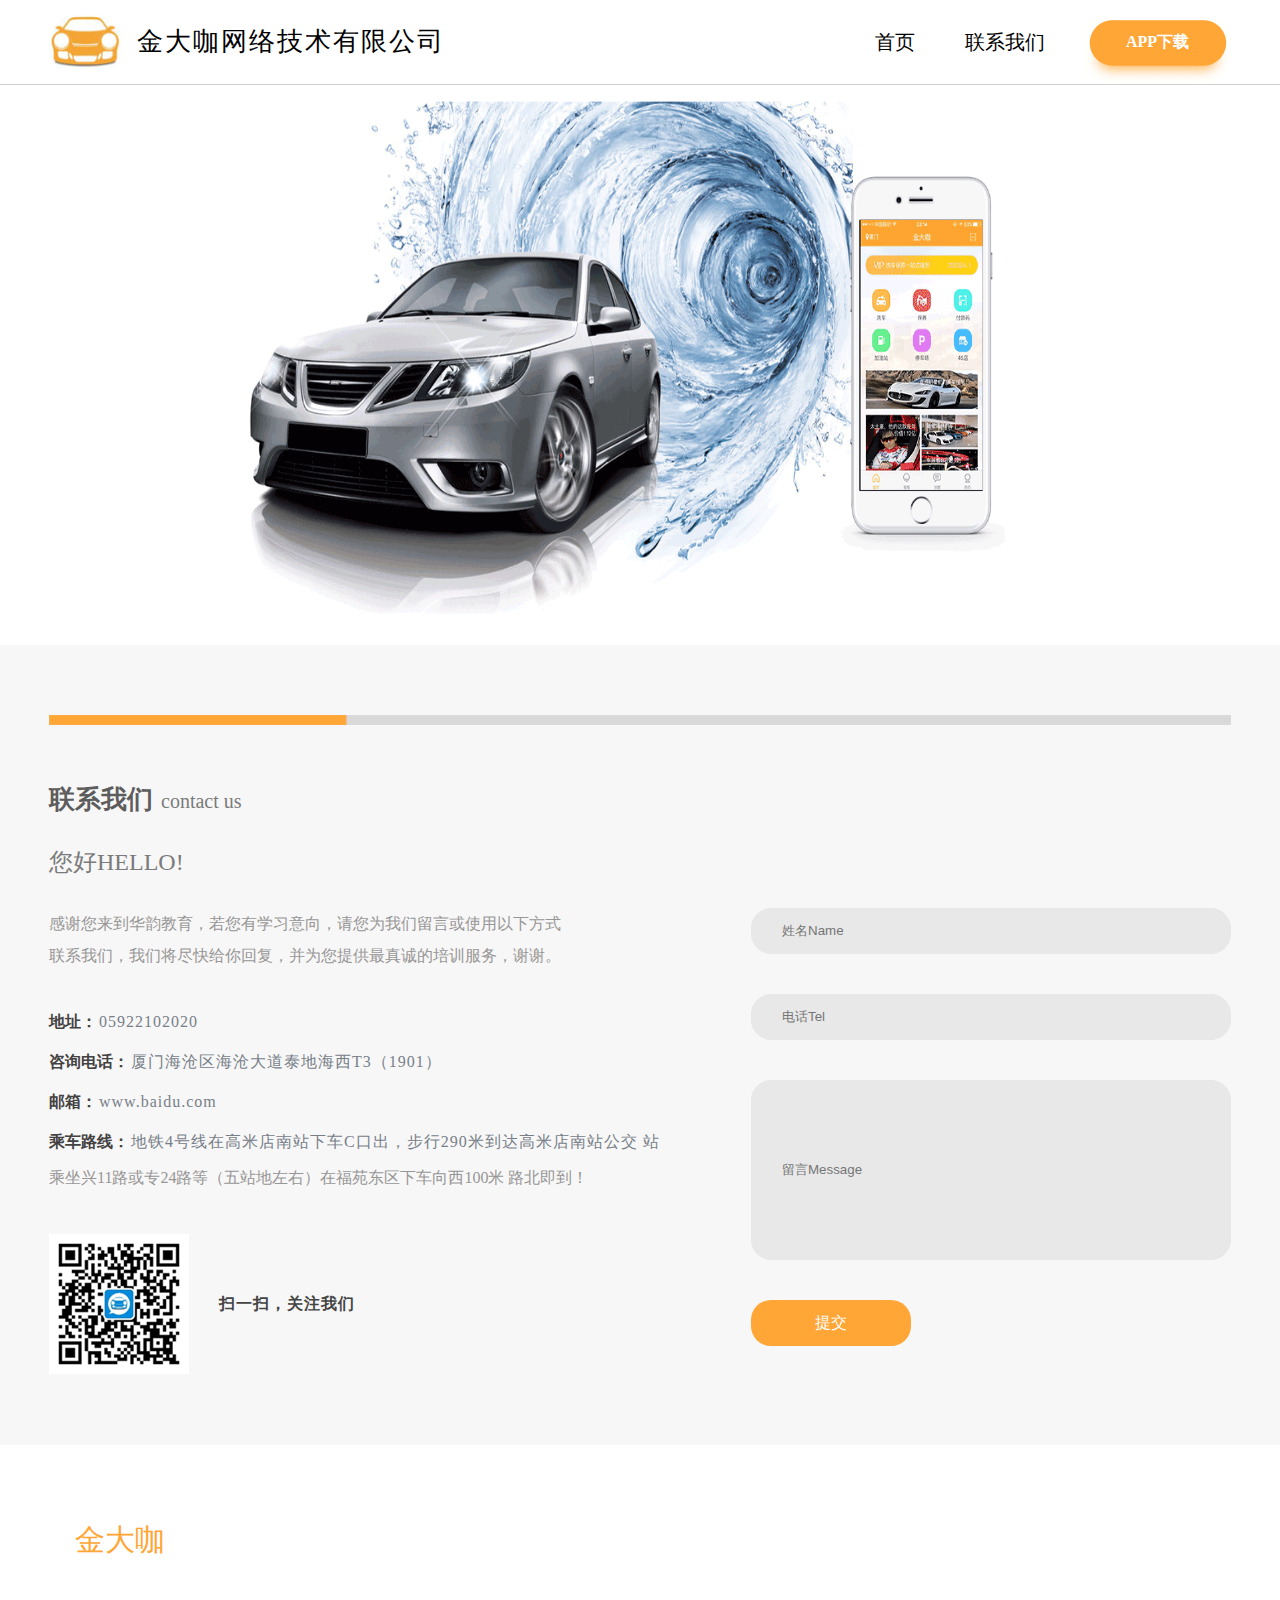
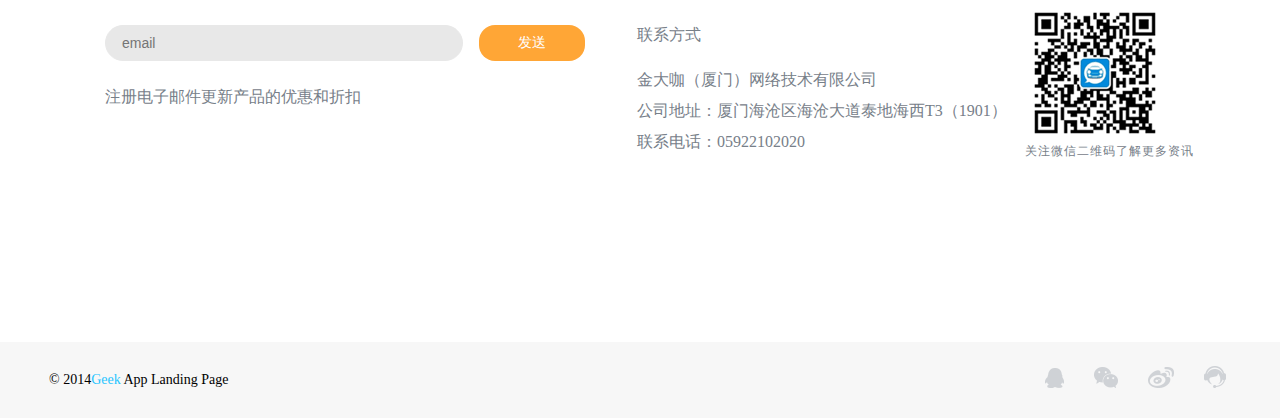
==== contactUs.html @ 1a279f51 "金大咖三个静态页面" ====
<html>

<head>
    <meta http-equiv="Content-Type" content="text/html;charset=UTF-8">
    <title>金大咖</title>
    <link rel="stylesheet" type="text/css" href="css/base.css">
</head>

<body>
    <wrap>
        <header>
        <div class="header-middle">
            <img src="images/card.png" alt="金大咖的logo">
            <h2>金大咖网络技术有限公司</h2>
            <h3><a href="index.html">首页</a></h3>
            <h3>联系我们</h3>
            <div class="appBtn">
                <a href="download.html">APP下载</a>
            </div>
            </div>
        </header>
        <div class="content">
            <div class="car-content"><img src="images/bg-1.png"></div>
             <div class="contact-content">
                <div class="contact-middle">
                    <img src="images/progressBar.png" alt="联系我们的进度条">
                    <h3>联系我们<span>contact us</span></h3>
                    <h4>您好HELLO!</h4>
                    <ul>
                        <p>感谢您来到华韵教育，若您有学习意向，请您为我们留言或使用以下方式<br/>联系我们，我们将尽快给你回复，并为您提供最真诚的培训服务，谢谢。</p>
                        <li>
                            <h6>地址：</h6>
                            <span>05922102020</span>
                        </li>
                        <li>
                            <h6>咨询电话：</h6>
                            <span>厦门海沧区海沧大道泰地海西T3（1901）</span>
                        </li>
                        <li>
                            <h6>邮箱：</h6>
                            <span>www.baidu.com</span>
                        </li>
                        <li class="ride-li">
                            <h6>乘车路线：</h6>
                            <span>地铁4号线在高米店南站下车C口出，步行290米到达高米店南站公交 站</span>
                        </li>
                        <p class="infP">乘坐兴11路或专24路等（五站地左右）在福苑东区下车向西100米 路北即到！</p>
                       
                            <img src="images/qrCode.png" alt="微信" class="qrCode">
                            <h5>扫一扫，关注我们</h5>
                    </ul>
                    <form>
                        <input type="" name="" placeholder="姓名Name">
                        <input type="" name="" placeholder="电话Tel">
                        <input type="" name="" class="input-textarea" placeholder="留言Message">
                        <div class="saveBtn">提交</div>
                    </form>
             </div>
             </div>

            <div class="touch-content">
                <div class="touch-middle">
                    <h2>金大咖</h2>
                    <div class="touch-information">
                        <input placeholder="email" class="email">
                        <div class="send">发送</div>
                        <h6>注册电子邮件更新产品的优惠和折扣</h6>
                    </div>
                    <div class="touch">
                        <p>联系方式</p>
                        <p>金大咖（厦门）网络技术有限公司</p>
                        <p>公司地址：厦门海沧区海沧大道泰地海西T3（1901）</p>
                        <p> 联系电话：05922102020</p>
                    </div>
                    <div class="qrCode">
                        <img src="images/qrCode.png" alt="二维码">
                        <p>关注微信二维码了解更多资讯</p>
                    </div>
                </div>
            </div>
            <div class="footer">
                <div class="footer-middle">
                    <p>© 2014<span>Geek</span> App Landing Page</p>
                    <div>
                        <img src="images/qq.png">
                        <img src="images/WeChat.png">
                        <img src="images/microblog.png">
                        <img src="images/custom-service.png">
                    </div>
                </div>
            </div>
    </wrap>
</body>

</html>
---- css/base.css ----
body,h2,p,h1,h6,h3,h5,ul,li{
	margin: 0;
	padding:0;
}
ul li{
	list-style-type: none;
}
input{outline:none;}
/*****************************************************************头部内容部分************************************/
header {
	width: 100%;
	height: 84px;
	background-color: #fff;
	border-bottom: 1px solid #cfcfcf;
}
.header-middle{
	margin: 0 auto;
	width:1182px;
	height: 84px;
	
}
header a{
	color: #000000;
	text-decoration:none;
}
header .appBtn a{
	color: #fff!important;
}
header img{
	float: left;
	width: 72px;
	height:54px;
	margin-right: 16px;
	margin-top: 15px;
}
header h2{
	float: left;
	font-size: 26px;
	font-weight: normal;
	line-height: 84px;
	color: #000000;
	letter-spacing: 2px;

}
header h3:nth-last-of-type(1){
	margin-left: 50px;
}
header h3{
	float: left;
	font-size: 20px;
	font-weight: normal;
	line-height: 84px;
	color: #000000;
	margin-left: 430px;
}

header .appBtn{
	background: url(../images/appBtn.png);
	width: 147px;
	height: 64px;
	float: right;
	line-height: 44px;
	text-align: center;
	color: #fff;
	font-weight: bold;
	margin-top:20px;
}
/*****************************************************************汽车保养全能管家************************************/
.download-tip{
	width: 100%;
	height:810px;
}
.download-img-middle{
	width:1182px;
	margin: 0 auto;
}
.download-tip h2{
	font-size: 26px;
	font-weight: normal;
	line-height: 84px;
	color: #000000;
	letter-spacing: 2px;
}
.download-tip h2 span{
	font-size: 30px;
	font-weight: bold;
	line-height: 84px;
	color: #000000;
	letter-spacing: 4px;
}
.download-img{
	width: 100%;
	height: 480px;
}
.download-img img{
	float: left;
}
.download-img .line{
	float: left;
	margin-left: 6px;
	height: 300px;
	width: 2px;
	background-color: #cfcfcf;
}
.download-img .download-button{
	margin-left: 30px;
	float: left;
}
.download-img .download-button h3{
	font-family: normal;
	letter-spacing: 4px;
	font-size: 28px;
	margin-bottom: 20px;
}
.download-img .download-button ul{
	width: 300px;
	height:110px;
}
.download-img .download-button li{
	margin-bottom: 8px;
	height:20px;

}
.download-img .download-button li h6{
	color: #222222;
	font-size: 16px;
	letter-spacing: 4px;
	line-height: 20px;
	float: left;
}
.download-img .download-button li span{
	float: left;
	width: 2px;
	height: 20px;
	margin: 0 6px;
	background-color: #cfcfcf;
}
.download-img .download-button li p{
	font-size: 16px;
	letter-spacing: 4px;
	line-height: 20px;
	float: left;
	color: #555555;
}
.download-img .download-button div{
	width: 160px;
	height:40px;
	background-color: #ffa636;
	color: #fff;
	line-height: 40px;
	text-align: center;
	border-radius: 6px;
}
.download-inf{
	margin-top: 80px;
}
.download-inf h5{
	font-family: normal;
	letter-spacing: 4px;
	font-size: 28px;
	margin-bottom: 6px;
}
.download-inf .inf-span{
	height: 6px;
	width: 50px;
	background-color: #cfcfcf;
}
.download-inf  p{
	margin-top: 10px;
	font-size: 14px;
	color: #666666;
	letter-spacing: 2px;
}
/*****************************************************************强大的功能特性内容部分************************************/

.function-div{
	background-color: #f9f9f9;
	width: 100%;
	height: 1600px;
}
.function-div h1{
	line-height: 80px;
	font-size: 26px;
	text-align: center;
	margin-bottom: 20px;
}
.function-inf{
	margin: 0 auto;
	width:1182px;
	height:463px;
	margin-bottom: 10px;
}
.function-inf img,.function-inf .function-text{
	float: left;
}
.function-inf .function-text{
	margin-left: 15px;
}
.function-inf .function-text h3{
	margin-top: 110px;
	font-weight: normal;
	font-size: 20px;
	line-height: 22px;
	margin-bottom: 10px;
}
.function-inf .function-text p{
	font-size: 16px;
	line-height: 22px;
	color: #777777;
}
/*****************************************************************安装指南内容部分************************************/
.install-content{
	width: 100%;
	height: 700px;
}
.install-content h1{
	letter-spacing: 4px;
	line-height: 80px;
	font-size: 26px;
	text-align: center;
	margin-bottom: 20px;
}
.install-content .install-content-middle{
	margin: 0 auto;
	width:1182px;
	height: 700px;

}
.install-content .phone-img{
	margin-left: 140px;
	float: left;
}
.install-content .install-app{
	float: right;
	margin-right: 90px;
}
.install-content .install-app h5{

	margin-top: 60px;
	font-weight: normal;
	font-size: 20px;
	line-height: 22px;
	margin-bottom: 10px; 
}
.install-content .install-app .inf-p{
	font-size: 14px;
	line-height: 30px;
}
.install-content .install-app ul{
	width: 100%;
	height:140px;
}
.install-content .install-app ul li{
	float: left;
	height:180px;
	margin-left: 10px;
}
.install-content .install-app img{
	width: 140px;
	height:140px;
}
.install-content .install-app p{
	font-size: 12px;
	color: #444444;
}
.install-content .install-app a{
	color: #018adb;
}
/*****************************************************************了解更多内容部分************************************/
.aboutContent{
	background-color:#f7f7f7; 
	height: 932px;
	width: 100%;
}
.about-content{
	margin: 0 auto;
	height: 932px;
	width: 1349px;
	
}
.about-content .rightBtn, .about-content .leftBtn{
	margin-top: 550px;
	height: 30px;
	width: 30px;
}
.about-content .rightBtn{
	float: right;
}
.about-content  .leftBtn{
	float: left;
	
}
.about-content .about-middle{
	float: left;
	width:1182px;
	height: 932px;
}
.about-middle div{
	margin-top: 286px;
	float: left;
}
.about-middle h1{
	letter-spacing: 10px;
	line-height: 58px;
	font-weight: normal;
	font-size: 60px;

}
.about-middle h2{
	margin-top: 18px;
	font-weight: normal;
	font-size: 42px;
	line-height: 40px;
}
.about-middle h6{
	margin-top: 18px;
	font-weight: normal;
	font-size: 16px;
}
.moreBtn{
	background: url(../images/moreBtn.png);
	margin-top: 38px!important;
	width: 173px;
	height: 67px;
	text-align: center;
	color: #fff;
	font-size: 16px;
	font-weight: bold;
	line-height: 40px;
}
.about-middle img{
	margin-top: 120px;
	float: right;
}

.about-middle .tip-div img{
	float: none;
	margin:0;
}
.about-ervice {
	height: 490px;
}
.about-middle .tip-div{
	margin: 0 auto; 
	width: 100px;
	height:40px;
}
.about-middle .tip-div div{
	margin-top: 60px!important;
	margin-left: 20px;
	width:20px;
	height:20px;
	background-color: #fff;
}
.about-middle .tip-div .color-span{
		margin-left: 40px;
	background-color: #ffa636;
}

/*****************************************************************店铺部分************************************/
.shop-content{
	height:568px;
	width: 100%;
	background-color:#ffffff; 
}
.shop-content .shop-middle{
	height:568px;
	width: 100%;
}
.shop-content .storeImg{
	height:568px;
	width: 50%;
	float: left;
}
.shop-middle  div{
	float: right;
	width: 50%;
}
.shop-content h3{
	font-weight:normal;
	margin-left:30px;
	margin-top: 46px;
	font-size: 24px;
	color: #37485c;
}
 .shop-content span{
 	margin-left:30px;
 	display: block;
 	margin-top: 8px;
 	width: 24px;
 	height: 4px;
 	background-color: #ffa636;
 }
  .shop-content p{
 	margin-right:50px;
  	margin-left:30px;
  	font-size:14px;
 	margin-top: 30px;
 	font-size: 16px;
 	color: #778089;
 }
 .shop-middle div img{
 	width: 32%;
 	margin-top:60px;
 	margin-left: 2px;
 }


 /*****************************************************************联系我们车的图像内容部分************************************/
 .car-content,.car-content img{
 	margin: 0 auto;
	width:100%;
	height:560px;
 }


 /*****************************************************************特色功能内容部分************************************/
 .feature-content,.feature-content img{
 	margin: 0 auto;
	width:100%;
	height:440px;
 } 
 .feature-content h3,.feature-content h2{
 	width: 100%;
 	position: absolute;
 	text-align: center;
 	line-height: 30px;
 	color: #fff;
 }
 .feature-content h3{
 		font-size: 24px;
 	 margin-top: 30px;
 }
.feature-content h2{
	font-weight: normal;
		font-size: 20px;
 	 margin-top: 60px;
 }
/*****************************************************************地推风采部分************************************/
.push-content{
	width: 100%;
	height:380px;
}
 .push-content h3,.push-content h2{
	width: 100%;
 	text-align: center;
 	line-height: 30px;
}
.push-content  h3{
 		font-size: 24px;
 	 margin-top: 30px;
 }
.push-content  h2{
	font-weight: normal;
		font-size: 20px;
 	 margin-top: 10px;
 }
 .push-content  ul{
 	margin-top: 10px;
 }
 .push-content  ul li{
 	width: 25%;
 	float: left;
 	margin: 0 5%;	
 }
 .push-content  ul li:nth-last-of-type(1){
 	margin-left: 0;	
 }
 .push-content  ul li:nth-last-of-type(3){
 	margin-left: 7%;
margin-right: 0;	
 }
 .push-content  ul li img{
 	width: 100%;
 
 }
 /*****************************************************************车的图像内容部分************************************/
 .vehicle-content,.vehicle-content img{
 	margin: 0 auto;
	width:100%;
	height:460px;
 }
.video-btn{
      position: fixed;
      top:0;
      left: 40%;
      display: none;
      z-index: 101;
    }
    .video-btn #video1{
    	margin-top: 16%;
    	height: 560px;
    }
	.video-shut{
  background:rgba(0, 0, 0, 0.5) none repeat scroll 0 0 !important;
   filter:Alpha(opacity=50); background:#000;
      height:80px;
      width:80px;
      font-size:20px;
      color:pink;
      float:right;
      color: #fff;
      text-align: center;
     line-height: 80px;
      padding-top:30px;
    }
    #shadow{
     position: fixed;
     opacity: 0.5;
     filter:alpha(opacity=50);
     bottom:0;
     left: 0;
     right: 0;
     top: 0;
     background:black;
     z-index: 100;
     display: none;
   }
  
 /*****************************************************************联系我们内容部分************************************/
 .contact-content{
 	height: 800px;
	width:100%;
 	background-color:#f7f7f7; 
 }
 .contact-middle{
 	width:1182px;
 	margin: 0 auto;
 	height: 800px;
 }
 .contact-content img{
 	padding-top: 70px;
 	display: block;
 	margin: 0 auto;
	width:1182px;
	height: 10px;
 }
 .contact-content h3{
 	color: #5d5d5d;
	margin-top: 60px;
	font-size:26px;
	line-height:30px;
 }
.contact-content h3 span{
	font-size: 20px;
	
	color: #7b7b7b;
	font-weight: normal!important;
	margin-left: 8px;
}
.contact-content h4{
	color: #7b7b7b;
	font-size:24px;
	font-weight: normal;
	margin: 30px 0;
}
.contact-content ul{
	float: left;
}
.contact-content ul p{
	margin-bottom: 40px;
	color: #979696;
	font-size:16px;
	font-weight: normal;
	line-height: 32px;
}
.contact-content ul .infP{
	margin:0 0 40px 0;
}
.contact-content ul li{
	width: 700px;
	height:20px;
	margin-bottom: 20px;
}
.ride-li{
	margin-bottom: 10px!important;
}
.contact-content ul h6,.contact-content ul span{
	line-height: 20px;
	font-size: 16px;
	float: left;

}
.contact-content ul h6{
	color: #434141;
}
.contact-content ul span{
	letter-spacing: 1px;
	margin-left: 2px;
	color: #778089;
}
.contact-content .qrCode{
	float: left;
	padding:0!important;
	width: 140px!important;
	height:140px!important;
	margin:0!important;
}
.contact-content  h5{
	float: left;
	color: #444444;
	font-size: 16px;
	margin-left: 30px;
	line-height: 140px;
	letter-spacing: 1px;
	}
.contact-content  form{
	float: right;
	width: 480px;
	height:466px;
}
.contact-content input{
	border: 1px solid #e8e8e8;
	padding:0 0 0 30px;
	border-radius: 20px;
	height:46px;
	background-color: #e8e8e8;
	width: 480px;
	margin-bottom: 40px;
	line-height: 46px;
}
.contact-content .input-textarea{
	line-height: 180px;
	height:180px!important;

}
.contact-content .saveBtn{
	width: 160px;
	height:46px;
	border-radius: 20px;
	background-color: #ffa636;
	color: #fff;
	text-align: center;
	line-height: 46px;
	font-size: 16px;
	}
 /*****************************************************************联系内容部分************************************/



.touch-content{
	width: 100%;
	height: 422px;
	background-color: #fff;
}
.touch-middle{
	margin: 0 auto;
	width:1182px;
	height: 422px;
}
.touch-middle h2{
	margin-left: 26px;
	font-size: 30px;
	font-weight: normal;
	margin-top: 75px;
	color: #ffa636;
}
.touch-middle div{
	float: left;
}
.touch-middle .touch-information{
	margin-top: 64px;
}
.touch-middle .touch-information .email{
	font-size: 14px;
	color: #a3a3a3;
	padding-left: 16px;
	line-height: 36px;
	margin-left: 56px;
	border-radius: 12px;
	width: 358px;
	height: 36px;
	border: 1px solid #e8e8e8;
	border-radius: 20px;
	background-color: #e8e8e8;
	float: left;
}
.touch-middle .touch-information .send{
	text-align: center;
	font-size: 14px;
	color: #ffffff;
	line-height: 36px;
	border-radius: 16px;
	float: left;
	margin-left: 16px;
	width: 106px;
	height: 36px;
	background-color: #ffa636;
}
.touch-middle .touch-information h6{
	padding-left: 56px;
	margin-top: 62px;
	font-size: 16px;
	color: #778089;
	font-weight: normal;
}
.touch-middle  .touch{
	margin-top: 64px;
	float: left;
	margin-left:52px;
}
.touch-middle  .touch p{
	margin-bottom: 10px;
	font-size: 16px;
	color: #778089;
}
.touch-middle .touch p:first-child{
	margin-bottom: 24px;
}
.qrCode{
	margin-left: 18px;
	margin-top: 42px;
}
.qrCode p{
	letter-spacing: 1px;
	font-size: 12px;
	color: #778089;
}
 /*****************************************************************底部内容部分************************************/
 .footer{
 	width: 100%;
 	height: 76px;
 	background-color: #f7f7f7;
 }
 .footer .footer-middle{
 	margin: 0 auto;
	width:1182px;
	height: 76px;
 }

 .footer-middle p{
 	font-size: 14px;
 	line-height: 76px;
 	float: left;
 }
 .footer-middle p span{
 	color: #27c5ff;
 }
 .footer-middle  div{
 	float: right;
 	width: 186px;
 	margin-top: 24px;
 }
 .footer-middle  div img{
 	margin-left: 26px;
 }
 .footer-middle  div img:first-child{
 	margin-left: 0px;
 }
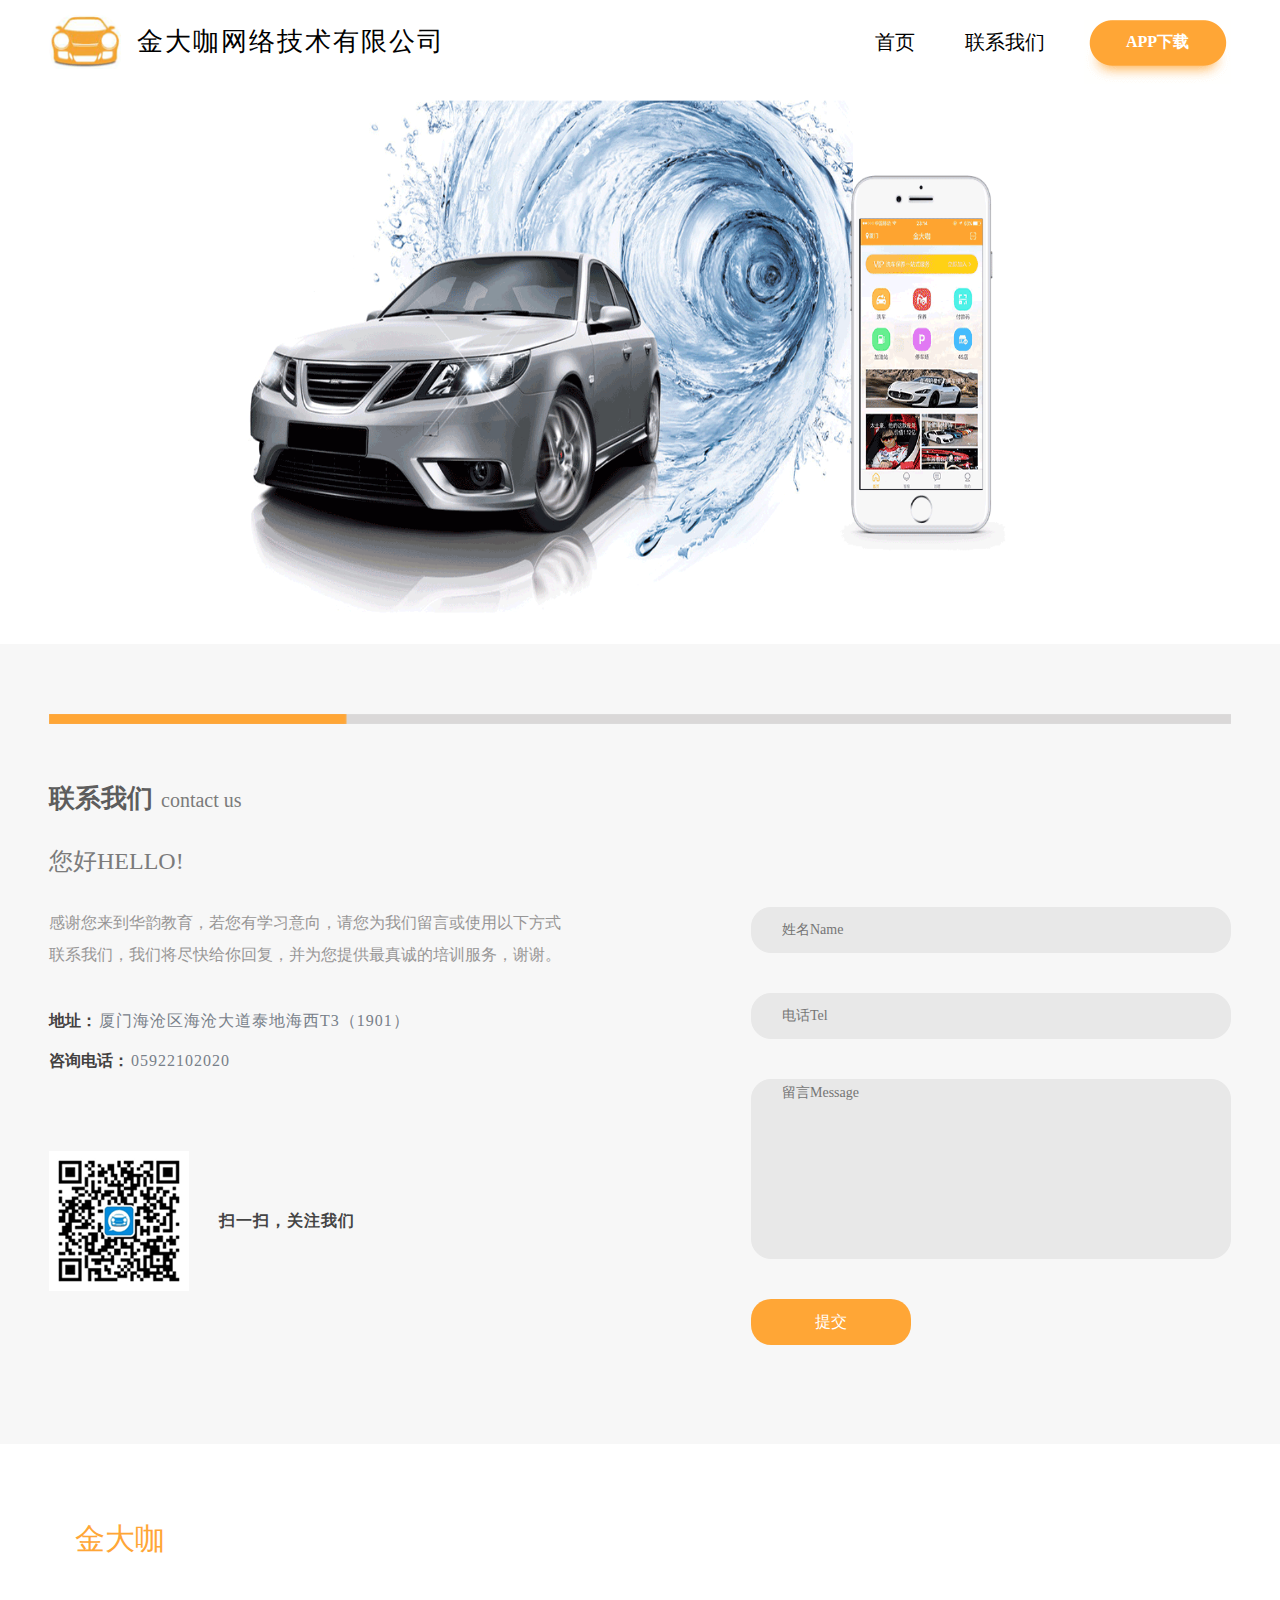
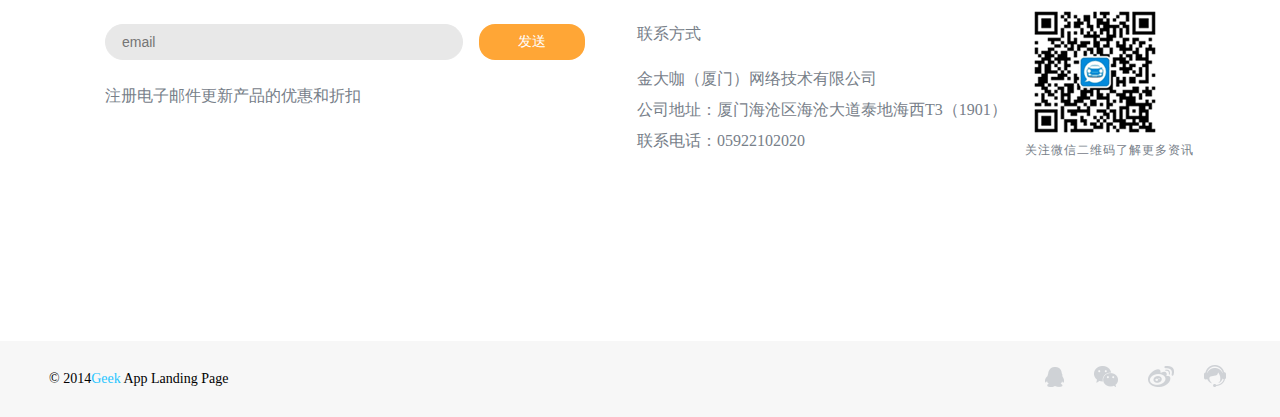
==== commit 386205c5: "修改样式" ====
--- a/contactUs.html
+++ b/contactUs.html
@@ -30,21 +30,13 @@
                         <p>感谢您来到华韵教育，若您有学习意向，请您为我们留言或使用以下方式<br/>联系我们，我们将尽快给你回复，并为您提供最真诚的培训服务，谢谢。</p>
                         <li>
                             <h6>地址：</h6>
-                            <span>05922102020</span>
+                            <span>厦门海沧区海沧大道泰地海西T3（1901）</span>
                         </li>
                         <li>
                             <h6>咨询电话：</h6>
-                            <span>厦门海沧区海沧大道泰地海西T3（1901）</span>
+                            <span>05922102020</span>
                         </li>
-                        <li>
-                            <h6>邮箱：</h6>
-                            <span>www.baidu.com</span>
-                        </li>
-                        <li class="ride-li">
-                            <h6>乘车路线：</h6>
-                            <span>地铁4号线在高米店南站下车C口出，步行290米到达高米店南站公交 站</span>
-                        </li>
-                        <p class="infP">乘坐兴11路或专24路等（五站地左右）在福苑东区下车向西100米 路北即到！</p>
+                    
                        
                             <img src="images/qrCode.png" alt="微信" class="qrCode">
                             <h5>扫一扫，关注我们</h5>
@@ -52,7 +44,7 @@
                     <form>
                         <input type="" name="" placeholder="姓名Name">
                         <input type="" name="" placeholder="电话Tel">
-                        <input type="" name="" class="input-textarea" placeholder="留言Message">
+                        <textarea type="" name="" class="input-textarea" placeholder="留言Message"></textarea>
                         <div class="saveBtn">提交</div>
                     </form>
              </div>
--- a/css/base.css
+++ b/css/base.css
@@ -5,7 +5,8 @@
 ul li{
 	list-style-type: none;
 }
-input{outline:none;}
+input,textarea{outline:none;}
+textarea{resize:none;}//禁止拉伸
 /*****************************************************************头部内容部分************************************/
 header {
 	width: 100%;
@@ -97,13 +98,13 @@
 }
 .download-img .line{
 	float: left;
-	margin-left: 6px;
+	margin-left: 80px;
 	height: 300px;
 	width: 2px;
 	background-color: #cfcfcf;
 }
 .download-img .download-button{
-	margin-left: 30px;
+	margin-left: 100px;
 	float: left;
 }
 .download-img .download-button h3{
@@ -267,94 +268,11 @@
 	color: #018adb;
 }
 /*****************************************************************了解更多内容部分************************************/
-.aboutContent{
-	background-color:#f7f7f7; 
-	height: 932px;
-	width: 100%;
-}
 .about-content{
-	margin: 0 auto;
-	height: 932px;
-	width: 1349px;
+	// background-color:#f7f7f7; 
+	// height: 900px;
+	width: 100%;
 	
-}
-.about-content .rightBtn, .about-content .leftBtn{
-	margin-top: 550px;
-	height: 30px;
-	width: 30px;
-}
-.about-content .rightBtn{
-	float: right;
-}
-.about-content  .leftBtn{
-	float: left;
-	
-}
-.about-content .about-middle{
-	float: left;
-	width:1182px;
-	height: 932px;
-}
-.about-middle div{
-	margin-top: 286px;
-	float: left;
-}
-.about-middle h1{
-	letter-spacing: 10px;
-	line-height: 58px;
-	font-weight: normal;
-	font-size: 60px;
-
-}
-.about-middle h2{
-	margin-top: 18px;
-	font-weight: normal;
-	font-size: 42px;
-	line-height: 40px;
-}
-.about-middle h6{
-	margin-top: 18px;
-	font-weight: normal;
-	font-size: 16px;
-}
-.moreBtn{
-	background: url(../images/moreBtn.png);
-	margin-top: 38px!important;
-	width: 173px;
-	height: 67px;
-	text-align: center;
-	color: #fff;
-	font-size: 16px;
-	font-weight: bold;
-	line-height: 40px;
-}
-.about-middle img{
-	margin-top: 120px;
-	float: right;
-}
-
-.about-middle .tip-div img{
-	float: none;
-	margin:0;
-}
-.about-ervice {
-	height: 490px;
-}
-.about-middle .tip-div{
-	margin: 0 auto; 
-	width: 100px;
-	height:40px;
-}
-.about-middle .tip-div div{
-	margin-top: 60px!important;
-	margin-left: 20px;
-	width:20px;
-	height:20px;
-	background-color: #fff;
-}
-.about-middle .tip-div .color-span{
-		margin-left: 40px;
-	background-color: #ffa636;
 }
 
 /*****************************************************************店铺部分************************************/
@@ -418,7 +336,7 @@
  .feature-content,.feature-content img{
  	margin: 0 auto;
 	width:100%;
-	height:440px;
+	// height:440px;
  } 
  .feature-content h3,.feature-content h2{
  	width: 100%;
@@ -461,7 +379,8 @@
  .push-content  ul li{
  	width: 25%;
  	float: left;
- 	margin: 0 5%;	
+ 	margin: 0 5%;
+ 	position:relative;	
  }
  .push-content  ul li:nth-last-of-type(1){
  	margin-left: 0;	
@@ -470,15 +389,50 @@
  	margin-left: 7%;
 margin-right: 0;	
  }
- .push-content  ul li img{
+ // .push-content  ul li img{
+ // 	width: 100%;
+ 
+ // }
+ .push-content ul li img{
  	width: 100%;
- 
+ }
+ .push-content ul li p{
+ 	font-size: 16px;
+ 	position:absolute;
+ 	z-indent:2;
+ 	left:15px;
+ 	top:46%;
+ 	color: #fff;
+ }
+ .push-content ul li h6{
+ 	font-weight:normal;
+ 	letter-spacing: 1px;
+ 	font-size: 18px;
+ 	position:absolute;
+ 	z-indent:2;
+ 	left:15px;
+ 	top:58%;
+ 	color: #fff;
+ }
+ .push-content ul li div{
+ 	text-align: center;
+ 	background-color: #3494ff;
+ 	font-size: 16px;
+ 	position:absolute;
+ 	z-indent:2;
+ 	left:15px;
+ 	top:74%;
+ 	border-radius: 22px;
+ 	width: 130px;
+ 	height: 30px;
+ 	line-height: 30px;
+ 	color: #fff;
  }
  /*****************************************************************车的图像内容部分************************************/
  .vehicle-content,.vehicle-content img{
  	margin: 0 auto;
 	width:100%;
-	height:460px;
+	// height:460px;
  }
 .video-btn{
       position: fixed;
@@ -492,17 +446,17 @@
     	height: 560px;
     }
 	.video-shut{
-  background:rgba(0, 0, 0, 0.5) none repeat scroll 0 0 !important;
-   filter:Alpha(opacity=50); background:#000;
-      height:80px;
-      width:80px;
-      font-size:20px;
-      color:pink;
-      float:right;
-      color: #fff;
-      text-align: center;
-     line-height: 80px;
-      padding-top:30px;
+ margin-right:100px;
+ z-index:888;
+ height: 30px;
+ width: 30px;
+ font-size:20px;
+ color:pink;
+ float:right;
+ color: #fff;
+ text-align: center;
+ line-height: 80px;
+ padding-top:30px;
     }
     #shadow{
      position: fixed;
@@ -572,9 +526,10 @@
 	height:20px;
 	margin-bottom: 20px;
 }
-.ride-li{
-	margin-bottom: 10px!important;
-}
+.contact-content ul li:nth-last-of-type(1){
+margin-bottom: 80px!important;
+}
+
 .contact-content ul h6,.contact-content ul span{
 	line-height: 20px;
 	font-size: 16px;
@@ -609,7 +564,9 @@
 	width: 480px;
 	height:466px;
 }
-.contact-content input{
+.contact-content input,textarea{
+	font-size: 14px;
+	font-family: "Adobe 黑体 ";
 	border: 1px solid #e8e8e8;
 	padding:0 0 0 30px;
 	border-radius: 20px;
@@ -620,7 +577,7 @@
 	line-height: 46px;
 }
 .contact-content .input-textarea{
-	line-height: 180px;
+	line-height: 26px;
 	height:180px!important;
 
 }
@@ -635,8 +592,6 @@
 	font-size: 16px;
 	}
  /*****************************************************************联系内容部分************************************/
-
-
 
 .touch-content{
 	width: 100%;
